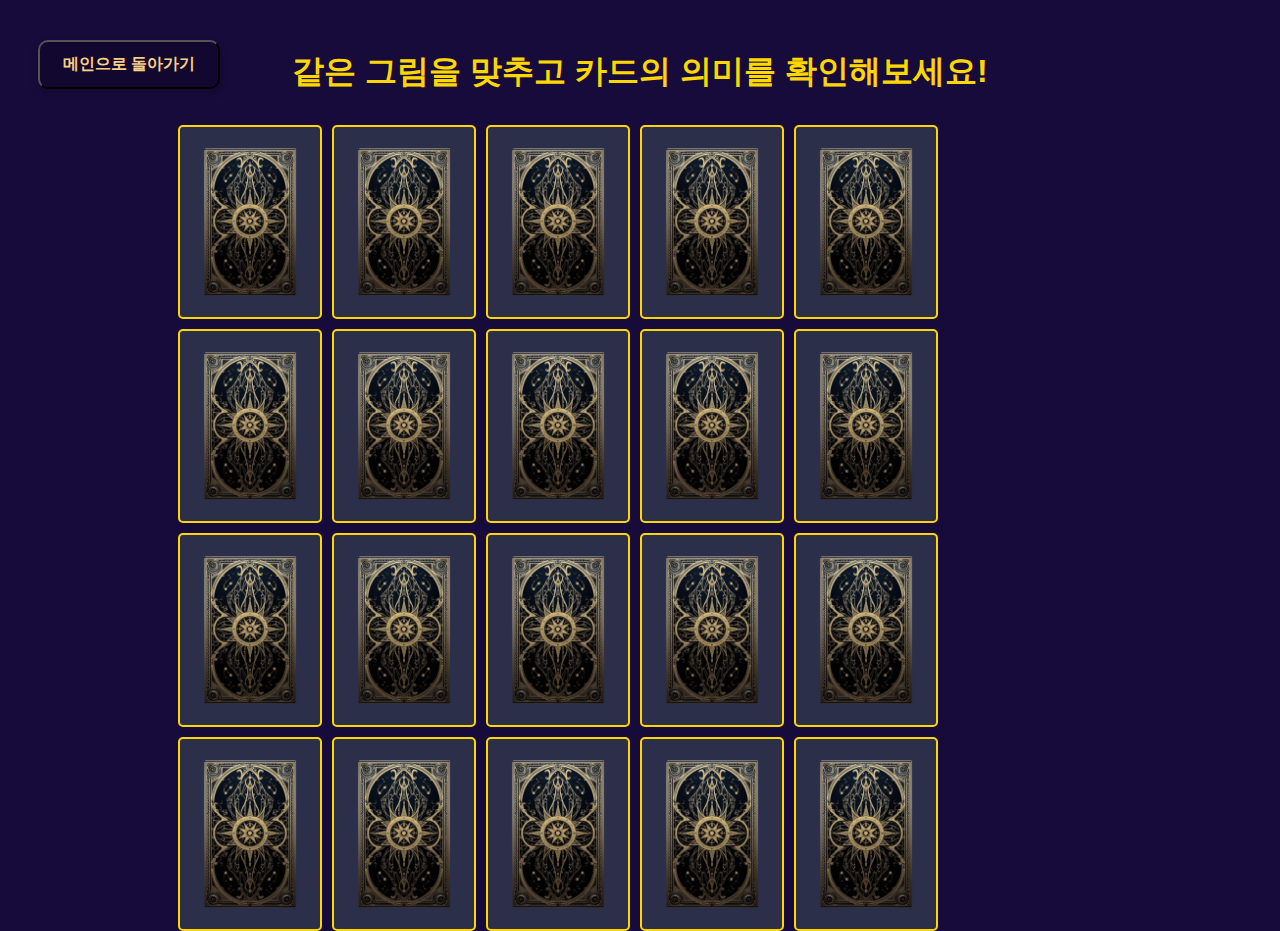
==== Server/Client/tarot/taro/44.html @ 8c9b630f "taro1" ====
<!DOCTYPE html>
<html lang="ko">

<head>
    <meta charset="UTF-8">
    <meta name="viewport" content="width=device-width, initial-scale=1.0">
    <title>사천성 게임</title>
    <link rel="stylesheet" href="44.css">
</head>

<body>
    <div class="container">
        <h1>같은 그림을 맞추고 카드의 의미를 확인해보세요!</h1>
        <div class="game-container">
            <div id="game-board" class="hidden"></div>
        </div>
        <div id="matched-cards" class="matched-cards"></div> <!-- 카드 설명 추가 -->
    </div>
    <div class="button-container">
        <a href="mainP.html">
            <button class="button" id="main-button">메인으로 돌아가기</button>
        </a>
    </div>
    
    <script src="44.js"></script>
</body>

</html>
---- Server/Client/tarot/taro/44.css ----
body {
    position: relative;
    background-color: #170B3B;
    color: gold;
    font-family: Arial, sans-serif;
    text-align: center;
}

.text-color {
    color: white;
}

.container {
    margin-top: 50px;
}

#game-board {
    display: grid;
    grid-template-columns: repeat(5, 1fr);
    gap: 10px;
    margin: 10px;
    width: 130px;
    height: 225px;
}

.game-container{
    position: absolute;
    left: 160px;
}
.card {
    background-color: #2C2F4A;
    border: 2px solid gold;
    border-radius: 5px;
    padding: 20px;
    cursor: pointer;
    font-size: 24px;
    display: flex;
    justify-content: center;
    align-items: center;
}

.card-image{
    width: 100px; /* 카드 이미지 크기 조정 */
    height: 150px;
}
.card.flipped {
    background-color: #4A4E6D;
}

.hidden {
    display: none;
}

.matched-cards {
    position: absolute;
    right: 10%;
    margin-top: 20px;
    text-align: left;
}

.matched-card {
    display: flex; /* 카드와 설명을 가로로 나란히 배치 */
    align-items: center; /* 세로 중앙 정렬 */
    margin-bottom: 10px; /* 카드 간 간격 */
    width: 320px;
}

.matched-card img {
    width: 100px; /* 카드 이미지 크기 조정 */
    height: 150px;
    margin-right: 10px;
}

.return-button {
    position: absolute;  /* 화면에 고정 */
    top: -10px;        /* 화면 상단에서 20px 아래 */
    right: 30px;      /* 화면 우측에서 20px 왼쪽 */
    background-color: rgba(0, 00, 0, 0.2); /* 반투명한 흰색 배경 */
    color: #FAD081; 
    border-radius: 10px; /* 둥근 모서리 */
    padding: 12px 23px; /* 버튼 크기 */
    font-size: 1em; 
    font-weight: bold; /* 글씨를 두껍게 설정 */
    box-shadow: 0 4px 8px rgba(0, 0, 0, 0.2);
    cursor: pointer;
    z-index: 1000;
}

.return-button:hover {
    background-color: rgba(0, 0, 0, 0.4); /* 호버 시 배경색 변경 */
}

.button {
    background-color: rgba(0, 00, 0, 0.2); /* 반투명한 흰색 배경 */
    color: #FAD081; 
    border-radius: 10px; /* 둥근 모서리 */
    padding: 12px 23px; /* 버튼 크기 */
    font-size: 1em; 
    font-weight: bold; /* 글씨를 두껍게 설정 */
    box-shadow: 0 4px 8px rgba(0, 0, 0, 0.2);
    cursor: pointer;
}

.button:hover {
    background-color: rgba(0, 0, 0, 0.4); /* 호버 시 배경색 변경 */
}

.button-container {
    position: absolute; /* 절대 위치 설정 */
    top: -10px; /* 위에서 20px 떨어진 위치 */
    left: 30px; /* 왼쪽에서 20px 떨어진 위치 */
}

/* 빛나는 효과 애니메이션 추가 */
@keyframes glow {
    0% {
        box-shadow: 0 0 10px rgb(255, 242, 169);
    }
    50% {
        box-shadow: 0 0 20px gold, 0 0 30px gold;
    }
    100% {
        box-shadow: 0 0 10px rgb(255, 242, 169);
    }
}

.card.matched {
    animation: glow 2s ease-in-out; /* 2초 동안 빛남 */
    border-color: gold;
}
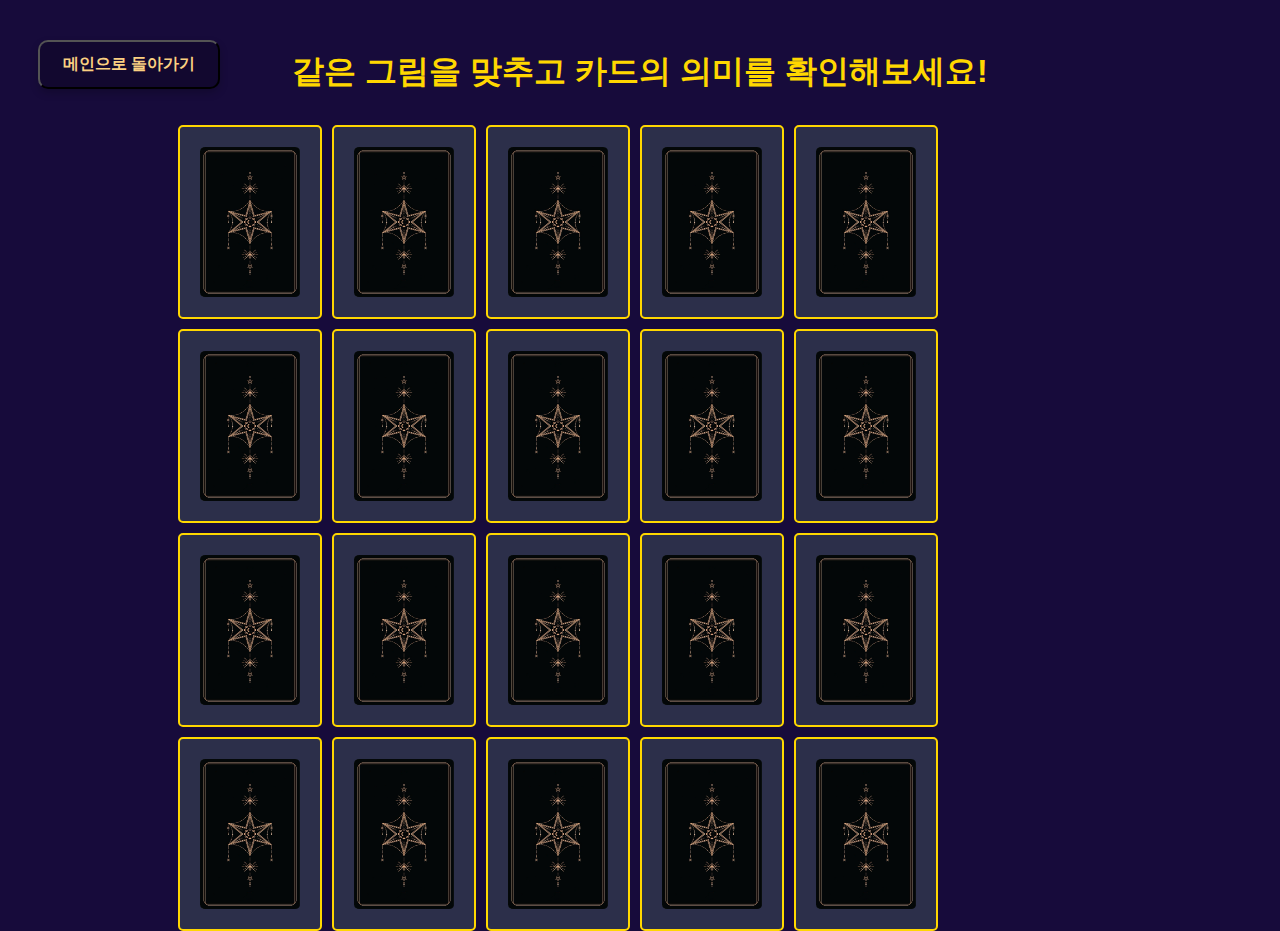
==== commit 3651b7cf: "taro4" ====
--- a/Server/Client/tarot/taro/44.html
+++ b/Server/Client/tarot/taro/44.html
@@ -21,7 +21,7 @@
             <button class="button" id="main-button">메인으로 돌아가기</button>
         </a>
     </div>
-    
+
     <script src="44.js"></script>
 </body>
 
